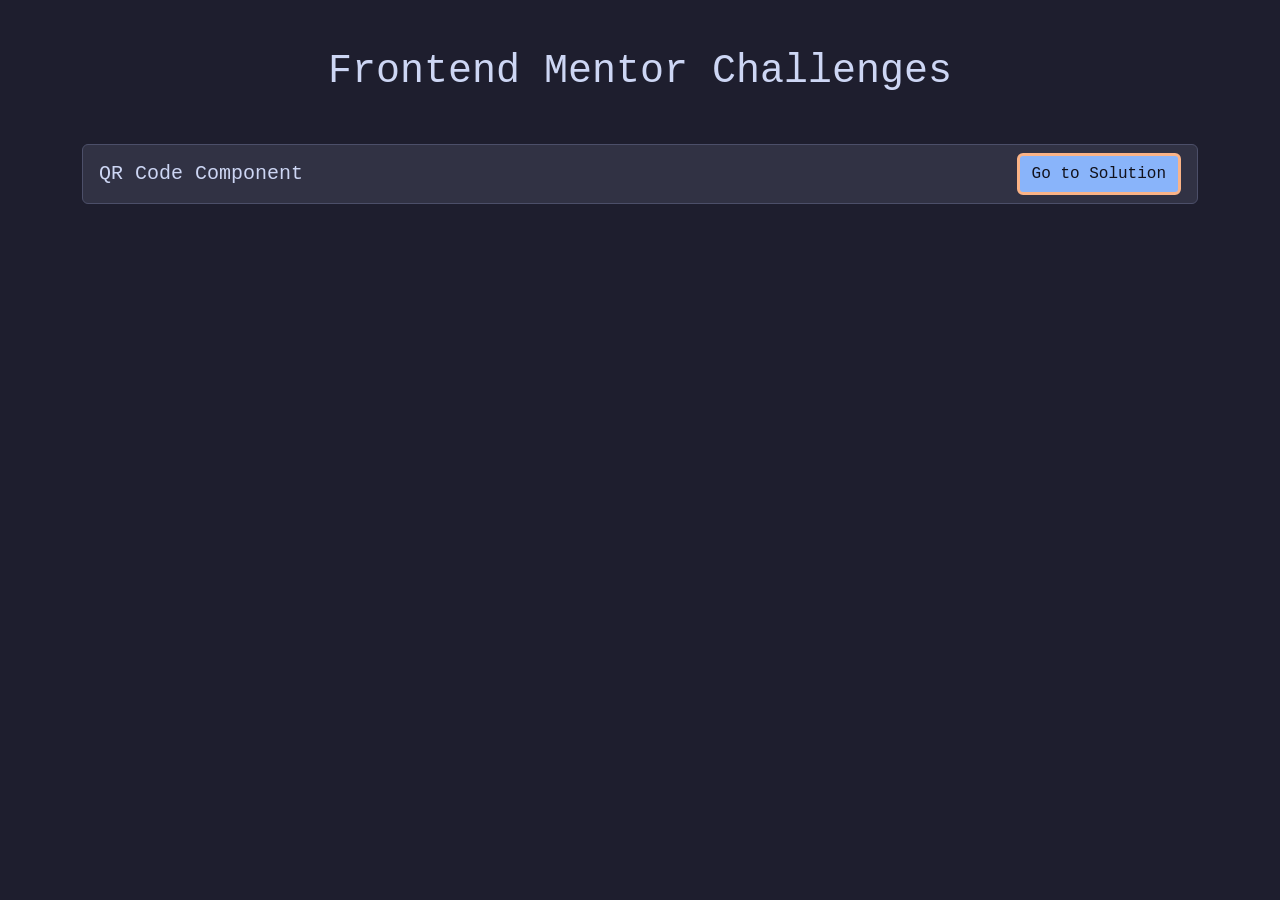
==== index.html @ a23e2245 "Add index.html and style.css files" ====
<!DOCTYPE html>
<html lang="en">
  <head>
    <meta charset="UTF-8" />
    <meta name="viewport" content="width=device-width, initial-scale=1.0" />
    <title>Frontend Mentor Challenges</title>
    <link
      href="https://cdn.jsdelivr.net/npm/bootstrap@5.3.2/dist/css/bootstrap.min.css"
      rel="stylesheet"
      integrity="sha384-T3c6CoIi6uLrA9TneNEoa7RxnatzjcDSCmG1MXxSR1GAsXEV/Dwwykc2MPK8M2HN"
      crossorigin="anonymous"
    />
    <link rel="icon" href="https://fav.farm/🔥" />
    <link rel="stylesheet" href="style.css" />
  </head>
  <body>
    <div class="container mt-5">
      <h1 class="text-center mb-5">Frontend Mentor Challenges</h1>
      <ul class="list-group" id="project-list">
        <li class="list-group-item">
          <div class="project-item">
            <h5>QR Code Component</h5>
            <a href="./QR-code-component" class="btn btn-light"
              >Go to Solution</a
            >
          </div>
        </li>
      </ul>
    </div>
  </body>
</html>
---- style.css ----
body {
  background-color: #1e1e2e;
  color: #cdd6f4;
  font-family: "Courier New", Courier, monospace;
}

.list-group-item {
  background-color: #313244;
  color: #cdd6f4;
  border-color: #4c4f69;
  transition: transform 0.3s ease-in-out;
}

.list-group-item:hover {
  background-color: #45475a;
  transform: scale(1.01);
  box-shadow: 0 10px 25px rgba(76, 79, 105, 0.1);
}

.btn-light {
  color: #11111b;
  background-color: #89b4fa;
  border: #fab387 3px solid;
}

.btn-light:hover {
  color: #11111b;
  background-color: #f5e0dc;
  border: #fab387 3px solid;
}

.project-item {
  display: flex;
  justify-content: space-between;
  align-items: center;
}

.project-item h5 {
  margin: 0;
}
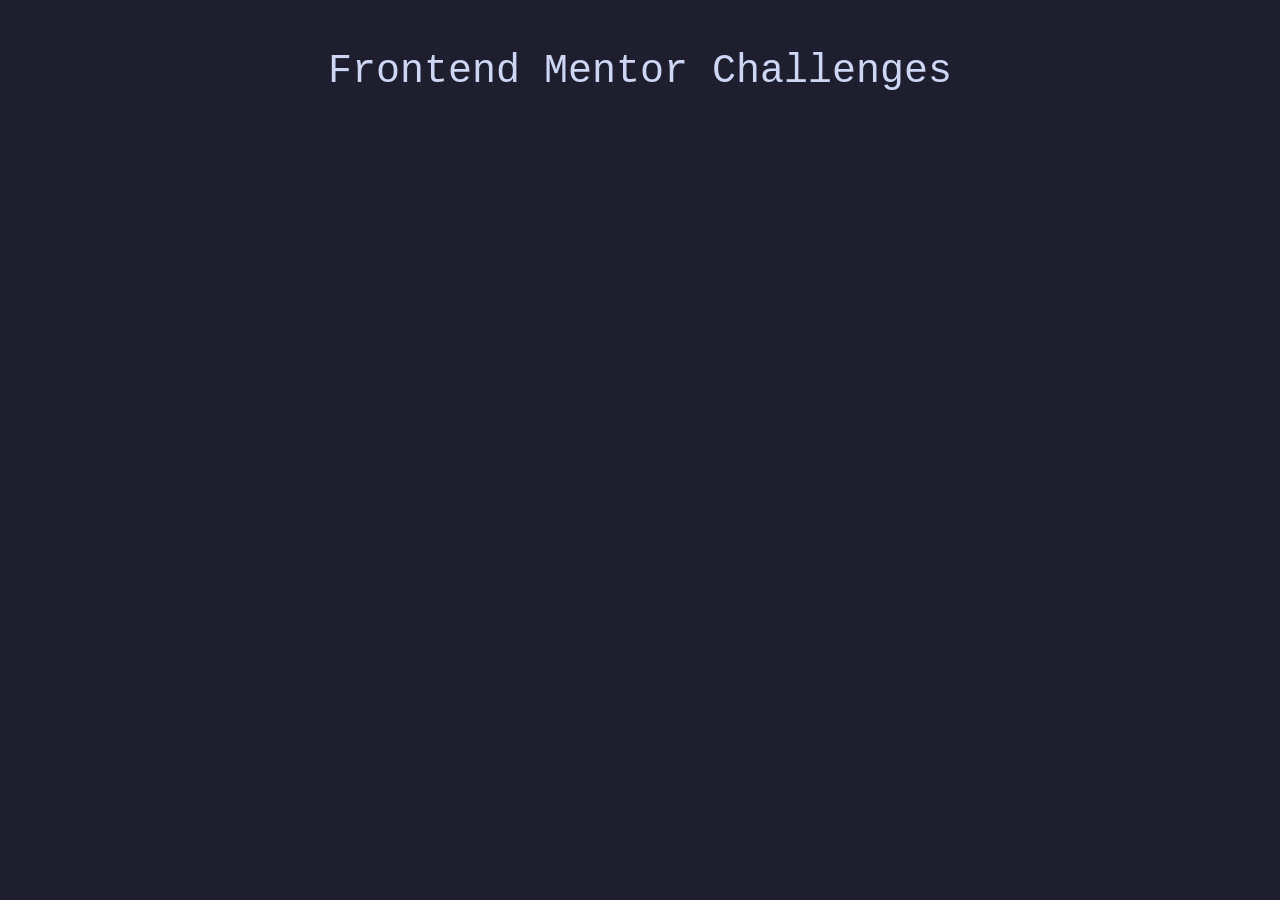
==== commit 27790551: "Update links" ====
--- a/index.html
+++ b/index.html
@@ -1,4 +1,4 @@
-<!DOCTYPE html>
+<!doctype html>
 <html lang="en">
   <head>
     <meta charset="UTF-8" />
@@ -16,16 +16,7 @@
   <body>
     <div class="container mt-5">
       <h1 class="text-center mb-5">Frontend Mentor Challenges</h1>
-      <ul class="list-group" id="project-list">
-        <li class="list-group-item">
-          <div class="project-item">
-            <h5>QR Code Component</h5>
-            <a href="./QR-code-component" class="btn btn-light"
-              >Go to Solution</a
-            >
-          </div>
-        </li>
-      </ul>
+      <ul class="list-group" id="project-list"></ul>
     </div>
   </body>
 </html>
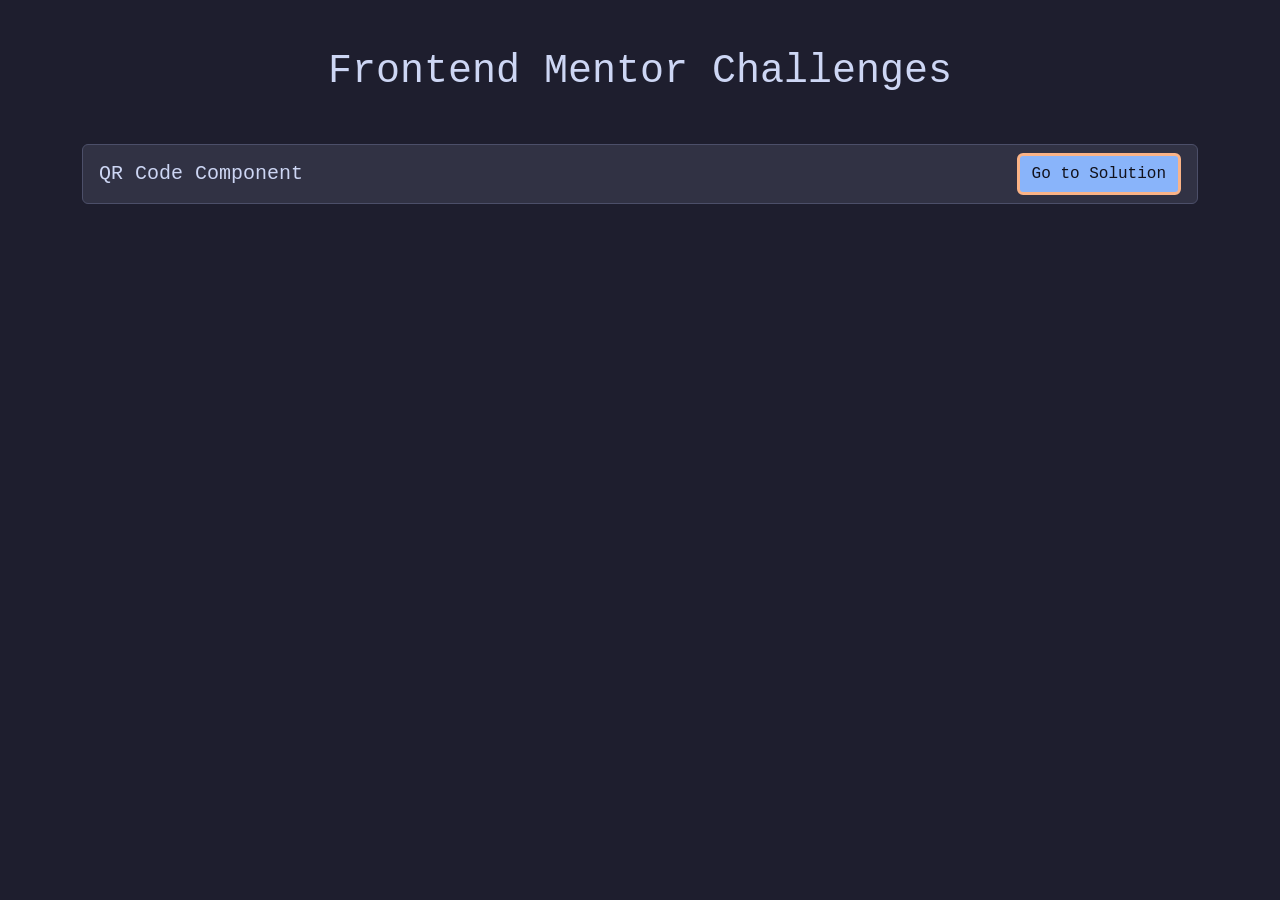
==== commit 57c8f142: "Update links" ====
--- a/index.html
+++ b/index.html
@@ -16,7 +16,16 @@
   <body>
     <div class="container mt-5">
       <h1 class="text-center mb-5">Frontend Mentor Challenges</h1>
-      <ul class="list-group" id="project-list"></ul>
+      <ul class="list-group" id="project-list">
+        <li class="list-group-item">
+          <div class="project-item">
+            <h5>QR Code Component</h5>
+            <a href="./QR-code-component" class="btn btn-light"
+              >Go to Solution</a
+            >
+          </div>
+        </li>
+      </ul>
     </div>
   </body>
 </html>
